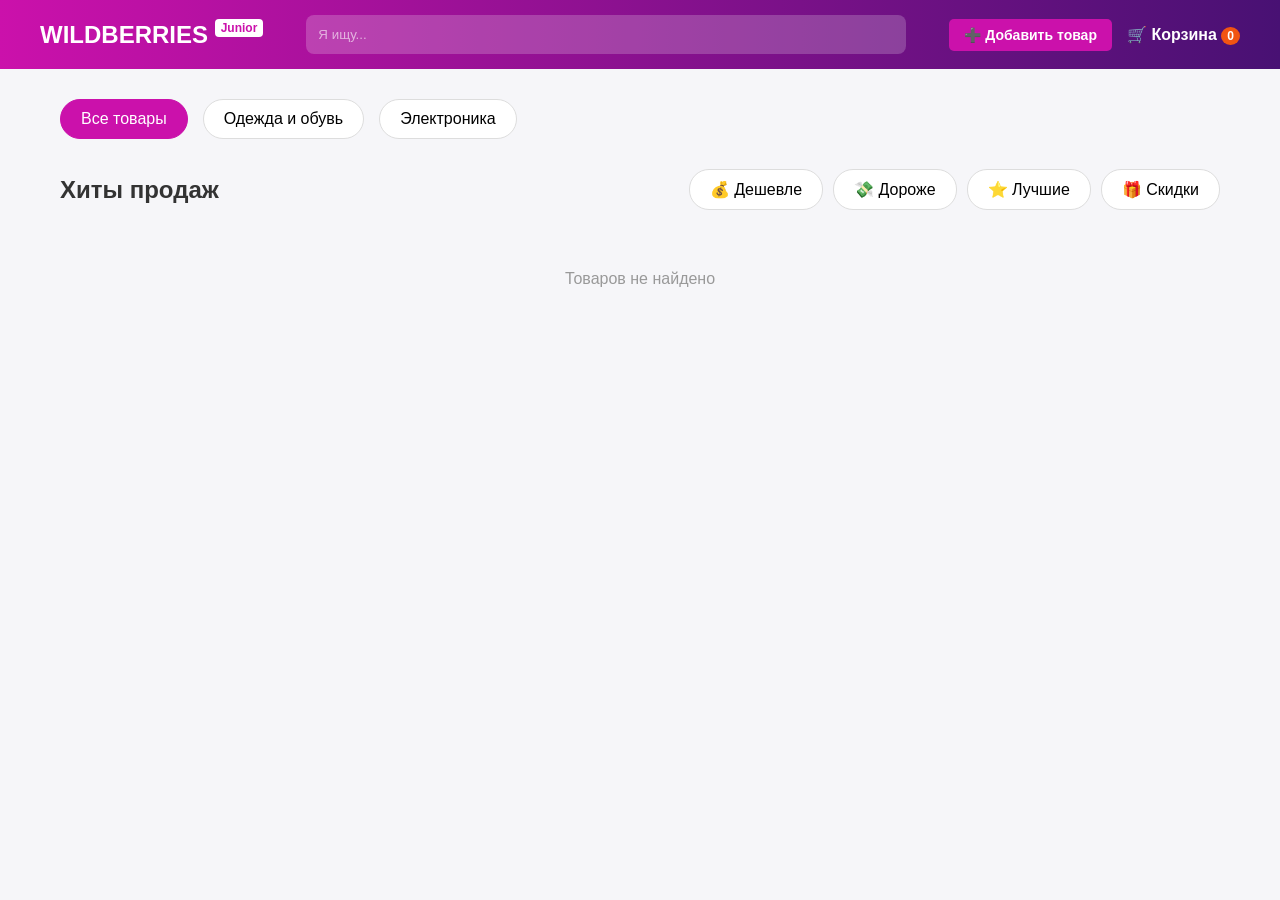
==== lesson-5/client/index.html @ 6a8351b8 "upd" ====
<!DOCTYPE html>
<html lang="ru">

<head>
    <meta charset="UTF-8">
    <title>WB Junior</title>
    <link rel="stylesheet" href="style.css">
</head>

<body>
    <header>
        <div class="logo">WILDBERRIES <span class="badge-jr">Junior</span></div>
        <div class="search-container">
            <input type="text" id="search" placeholder="Я ищу...">
        </div>
        <div style="display: flex; gap: 15px; align-items: center;">
            <button class="cart-btn" onclick="openAddProductModal()" style="padding: 8px 15px; background: #cb11ab; border: none; border-radius: 5px; color: white; cursor: pointer; font-size: 14px;">➕ Добавить товар</button>
            <div class="cart-btn" onclick="openCart()">
                🛒 Корзина <span id="cart-counter" class="cart-counter">0</span>
            </div>
        </div>
    </header>

    <main class="container">
        <div class="categories">
            <button class="cat-btn active" onclick="filterCategory('Все')">Все товары</button>
            <button class="cat-btn" onclick="filterCategory('Одежда и обувь')">Одежда и обувь</button>
            <button class="cat-btn" onclick="filterCategory('Электроника')">Электроника</button>
        </div>

        <div style="display: flex; justify-content: space-between; align-items: center; margin: 20px 0;">
            <h2 class="section-title">Хиты продаж</h2>
            <div style="gap: 10px; display: flex; flex-wrap: wrap;">
                <button class="cat-btn" onclick="sortByPrice('asc')" title="Сортировка по цене: дешевле">💰 Дешевле</button>
                <button class="cat-btn" onclick="sortByPrice('desc')" title="Сортировка по цене: дороже">💸 Дороже</button>
                <button class="cat-btn" onclick="sortByRating()" title="Сортировка по рейтингу">⭐ Лучшие</button>
                <button class="cat-btn" onclick="sortByDiscount()" title="Сортировка по скидке">🎁 Скидки</button>
            </div>
        </div>
        <div id="goods-container" class="goods-grid"></div>
    </main>

    <div id="modal" class="modal-overlay">
        <div class="modal-content">
            <button class="modal-close" onclick="closeModal()">×</button>
            <div id="modal-body" class="modal-flex"></div>
        </div>
    </div>

    <div id="cart-modal" class="modal-overlay">
        <div class="modal-content" style="width: 500px;">
            <button class="modal-close" onclick="closeCart()">×</button>
            <h2>Ваша корзина</h2>

            <div id="cart-list" style="margin-top: 20px; min-height: 100px;"></div>

            <hr style="margin: 20px 0; border: none; border-top: 1px solid #eee;">
            <h3 style="text-align: right;">Итого: <span id="cart-total" style="color: #cb11ab;">0</span> ₽</h3>
            <button class="btn-primary" onclick="checkoutOrder()">Оформить заказ</button>
        </div>
    </div>

    <!-- Модаль для добавления товара -->
    <div id="add-product-modal" class="modal-overlay">
        <div class="modal-content" style="width: 600px; max-height: 90vh; overflow-y: auto;">
            <button class="modal-close" onclick="closeAddProductModal()">×</button>
            <h2>➕ Добавить новый товар</h2>

            <form id="add-product-form" style="margin-top: 20px;">
                <div style="display: grid; gap: 15px;">
                    <!-- Категория -->
                    <div>
                        <label style="display: block; margin-bottom: 5px; font-weight: bold;">Категория *</label>
                        <select name="category" required style="width: 100%; padding: 10px; border: 1px solid #ddd; border-radius: 5px; font-size: 14px;">
                            <option value="">Выбери категорию</option>
                            <option value="Одежда и обувь">Одежда и обувь</option>
                            <option value="Электроника">Электроника</option>
                            <option value="Все">Другое</option>
                        </select>
                    </div>

                    <!-- Бренд -->
                    <div>
                        <label style="display: block; margin-bottom: 5px; font-weight: bold;">Бренд *</label>
                        <input type="text" name="brand" placeholder="Например: Apple, Nike, Sony" required style="width: 100%; padding: 10px; border: 1px solid #ddd; border-radius: 5px; font-size: 14px; box-sizing: border-box;">
                    </div>

                    <!-- Название товара -->
                    <div>
                        <label style="display: block; margin-bottom: 5px; font-weight: bold;">Название товара *</label>
                        <input type="text" name="title" placeholder="Например: iPhone 15 Pro" required style="width: 100%; padding: 10px; border: 1px solid #ddd; border-radius: 5px; font-size: 14px; box-sizing: border-box;">
                    </div>

                    <!-- Цена -->
                    <div style="display: grid; grid-template-columns: 1fr 1fr; gap: 15px;">
                        <div>
                            <label style="display: block; margin-bottom: 5px; font-weight: bold;">Текущая цена (₽) *</label>
                            <input type="number" name="price" placeholder="9999" min="1" required style="width: 100%; padding: 10px; border: 1px solid #ddd; border-radius: 5px; font-size: 14px; box-sizing: border-box;">
                        </div>
                        <div>
                            <label style="display: block; margin-bottom: 5px; font-weight: bold;">Старая цена (₽) *</label>
                            <input type="number" name="oldPrice" placeholder="19999" min="1" required style="width: 100%; padding: 10px; border: 1px solid #ddd; border-radius: 5px; font-size: 14px; box-sizing: border-box;">
                        </div>
                    </div>

                    <!-- Рейтинг -->
                    <div>
                        <label style="display: block; margin-bottom: 5px; font-weight: bold;">Рейтинг (0-5) *</label>
                        <input type="number" name="rating" placeholder="4.5" min="0" max="5" step="0.1" required style="width: 100%; padding: 10px; border: 1px solid #ddd; border-radius: 5px; font-size: 14px; box-sizing: border-box;">
                    </div>

                    <!-- Ссылка на изображение -->
                    <div>
                        <label style="display: block; margin-bottom: 5px; font-weight: bold;">URL изображения *</label>
                        <div style="display: flex; gap: 10px;">
                            <input type="url" name="img" placeholder="https://images.unsplash.com/..." required style="flex: 1; padding: 10px; border: 1px solid #ddd; border-radius: 5px; font-size: 14px; box-sizing: border-box;">
                            <button type="button" onclick="fillRandomImage()" style="padding: 10px 15px; background: #74c0fc; border: none; border-radius: 5px; color: white; cursor: pointer; white-space: nowrap;">🎲 Случайно</button>
                        </div>
                    </div>

                    <!-- Кнопки -->
                    <div style="display: flex; gap: 10px; margin-top: 10px;">
                        <button type="submit" class="btn-primary" style="flex: 1;">✓ Добавить товар</button>
                        <button type="button" onclick="closeAddProductModal()" style="flex: 1; padding: 10px; background: #ddd; border: none; border-radius: 5px; cursor: pointer;">✕ Отмена</button>
                    </div>
                </div>
            </form>
        </div>
    </div>

    <!-- Модули приложения -->
    <script src="modules/api.js"></script>
    <script src="modules/storage.js"></script>
    <script src="modules/cart.js"></script>
    <script src="modules/catalog.js"></script>
    <script src="modules/filter.js"></script>
    <script src="modules/header.js"></script>
    <script src="modules/admin.js"></script>
    <script src="modules/main.js"></script>
</body>

</html>
---- lesson-5/client/style.css ----
* {
    box-sizing: border-box;
    margin: 0;
    padding: 0;
    font-family: sans-serif;
}

body {
    background-color: #f6f6f9;
    color: #333;
}

header {
    background: linear-gradient(90deg, #cb11ab 0%, #481173 100%);
    padding: 15px 40px;
    display: flex;
    align-items: center;
    justify-content: space-between;
}

.logo {
    color: white;
    font-size: 24px;
    font-weight: bold;
}

.badge-jr {
    background: white;
    color: #cb11ab;
    font-size: 12px;
    padding: 2px 6px;
    border-radius: 4px;
    vertical-align: top;
}

.search-container {
    width: 50%;
    background: rgba(255, 255, 255, 0.2);
    border-radius: 8px;
    padding: 2px;
}

.search-container input {
    width: 100%;
    border: none;
    background: transparent;
    color: white;
    padding: 10px;
    outline: none;
}

.search-container input::placeholder {
    color: rgba(255, 255, 255, 0.6);
}

.cart-btn {
    color: white;
    font-weight: bold;
}

.cart-counter {
    background: #f15412;
    padding: 2px 6px;
    border-radius: 50%;
    font-size: 12px;
}

.container {
    max-width: 1200px;
    margin: 30px auto;
    padding: 0 20px;
}

.goods-grid {
    display: grid;
    grid-template-columns: repeat(auto-fill, minmax(240px, 1fr));
    gap: 20px;
}

.card {
    background: white;
    border-radius: 12px;
    overflow: hidden;
    cursor: pointer;
    transition: 0.2s;
    position: relative;
}

.card:hover {
    transform: translateY(-3px);
    box-shadow: 0 10px 20px rgba(0, 0, 0, 0.1);
}

.card-img {
    width: 100%;
    aspect-ratio: 3/4;
    object-fit: cover;
    display: block;
}

.discount-badge {
    position: absolute;
    bottom: 10px;
    left: 10px;
    background: #f15412;
    color: white;
    font-weight: bold;
    font-size: 13px;
    padding: 4px 8px;
    border-radius: 6px;
}

.card-info {
    padding: 15px;
}

.price-row {
    display: flex;
    align-items: baseline;
    gap: 8px;
    margin-bottom: 5px;
}

.price-current {
    font-size: 22px;
    font-weight: bold;
    color: #cb11ab;
}

.price-old {
    font-size: 14px;
    color: #999;
    text-decoration: line-through;
}

.card-brand {
    font-weight: bold;
    font-size: 14px;
    margin-bottom: 3px;
}

.card-title {
    font-size: 14px;
    color: #666;
    white-space: nowrap;
    overflow: hidden;
    text-overflow: ellipsis;
}

.modal-overlay {
    display: none;
    position: fixed;
    top: 0;
    left: 0;
    width: 100%;
    height: 100%;
    background: rgba(0, 0, 0, 0.6);
    z-index: 1000;
    justify-content: center;
    align-items: center;
}

.modal-overlay.open {
    display: flex;
}

.modal-content {
    background: white;
    width: 700px;
    border-radius: 15px;
    padding: 30px;
    position: relative;
}

.modal-close {
    position: absolute;
    top: 15px;
    right: 20px;
    font-size: 28px;
    border: none;
    background: none;
    cursor: pointer;
}

.modal-flex {
    display: flex;
    gap: 30px;
}

.modal-img {
    width: 300px;
    border-radius: 10px;
}

.btn-primary {
    background: #cb11ab;
    color: white;
    border: none;
    padding: 15px;
    width: 100%;
    border-radius: 8px;
    font-size: 16px;
    font-weight: bold;
    cursor: pointer;
    margin-top: 20px;
}

.categories {
    display: flex;
    gap: 15px;
    margin-bottom: 30px;
}

.cat-btn {
    background: white;
    border: 1px solid #ddd;
    padding: 10px 20px;
    border-radius: 20px;
    cursor: pointer;
    font-size: 16px;
    transition: 0.2s;
}

.cat-btn:hover {
    border-color: #cb11ab;
    color: #cb11ab;
}

.cat-btn.active {
    background: #cb11ab;
    color: white;
    border-color: #cb11ab;
}
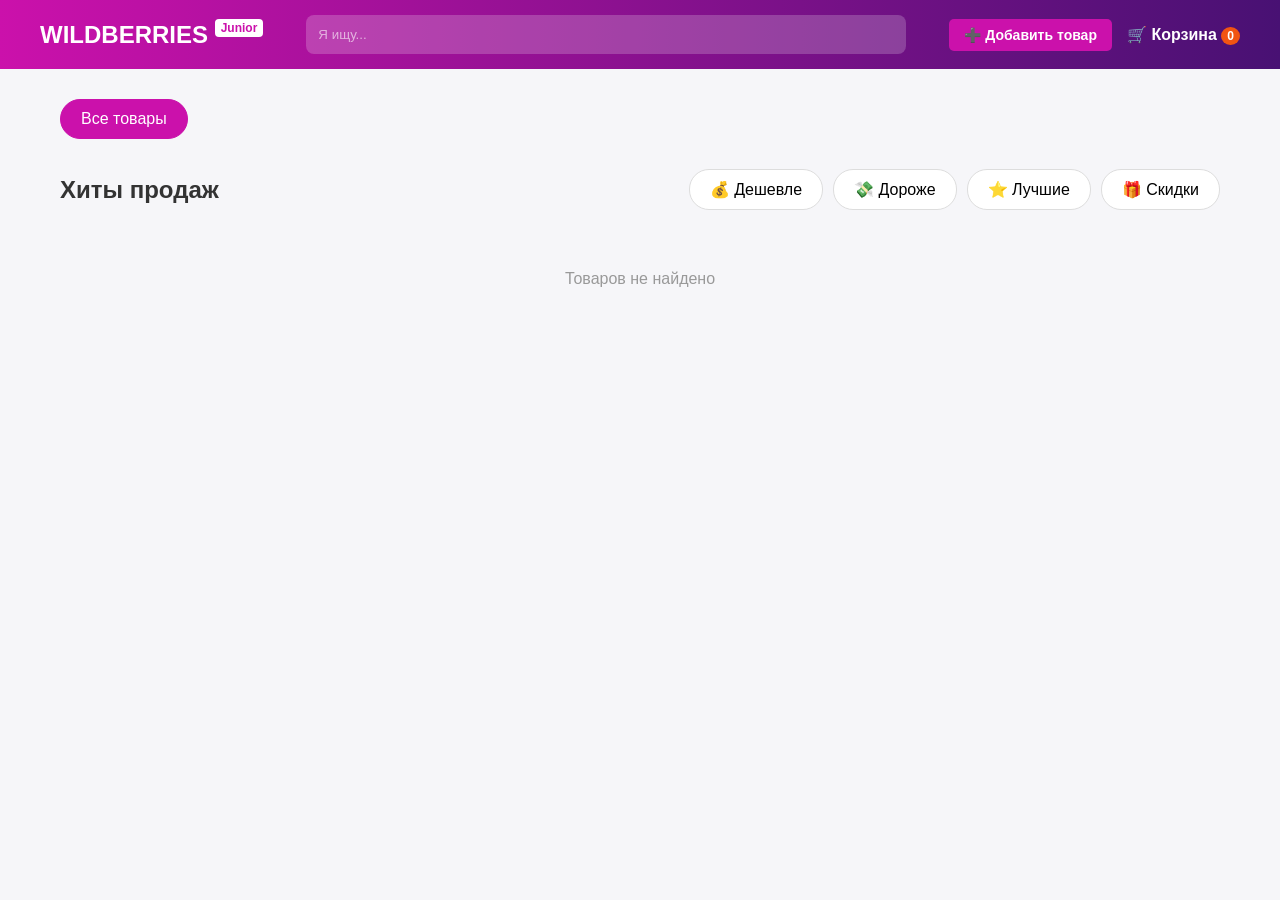
==== commit 64542df9: "upd" ====
--- a/lesson-5/client/index.html
+++ b/lesson-5/client/index.html
@@ -22,10 +22,8 @@
     </header>
 
     <main class="container">
-        <div class="categories">
-            <button class="cat-btn active" onclick="filterCategory('Все')">Все товары</button>
-            <button class="cat-btn" onclick="filterCategory('Одежда и обувь')">Одежда и обувь</button>
-            <button class="cat-btn" onclick="filterCategory('Электроника')">Электроника</button>
+        <div class="categories" id="categories-container">
+            <!-- Категории генерируются динамически -->
         </div>
 
         <div style="display: flex; justify-content: space-between; align-items: center; margin: 20px 0;">
